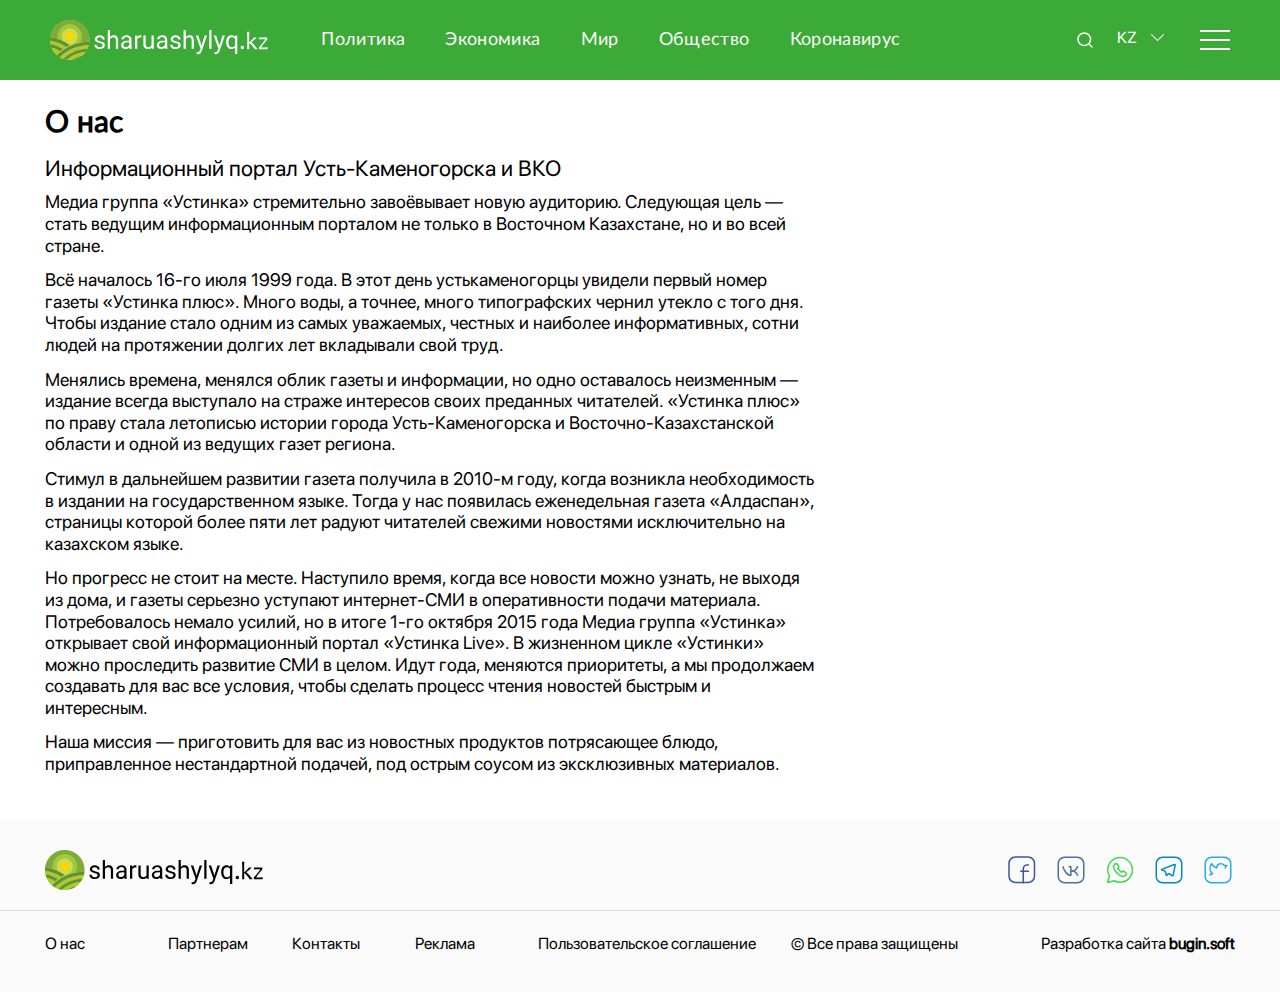
==== about__us.html @ 190e5abd "finished project" ====
<!DOCTYPE html>
<html lang="en">
  <head>
    <meta charset="UTF-8" />
    <meta name="viewport" content="width=device-width, initial-scale=1.0" />
    <title>О нас</title>
    <link rel="shortcut icon" href="img/icons/Sharua__favicon.svg" />
    <link rel="stylesheet" href="lips/fontawesome/all.min.css" />
    <link
      rel="stylesheet"
      href="https://cdnjs.cloudflare.com/ajax/libs/animate.css/4.1.1/animate.min.css"
    />
    <link
      rel="stylesheet"
      href="https://cdnjs.cloudflare.com/ajax/libs/animate.css/4.1.1/animate.min.css"
    />

    <link rel="stylesheet" href="css/slick.css" />
    <link rel="stylesheet" href="css/style.css" />
  </head>
  <body>
    <header class="header">
  <div class="header__container">
    <div class="header__body">
      <a href="index.html" class="header__logo">
        <img src="img/logo/logo.svg" alt="" />
      </a>

      <div class="header__content">
        <div class="header__menu__desk">
          <ul class="header__list">
            <div class="header__list__links">
              <li>
                <a
                  target="__blank"
                  href="main__rubric.html"
                  class="header__link"
                  >Политика</a
                >
              </li>
              <li>
                <a href="" class="header__link">Экономика</a>
              </li>
              <li>
                <a href="" class="header__link">Мир</a>
              </li>
              <li>
                <a href="" class="header__link">Общество</a>
              </li>
              <li>
                <a href="" class="header__link">Коронавирус</a>
              </li>
            </div>

            <div class="lang__singin">
              <div class="header__menu__singin">
                <div class="sing_in">
                  <form class="search__header__form" action="/news/search">
                    <input
                      class="search__header"
                      type="text"
                      placeholder="Поиск"
                    />
                  </form>
                  <div class="sing__in__button">
                    <img src="img/icons/Loupe.svg" alt="" />
                  </div>
                </div>
              </div>

              <div class="header__menu__lang">
                <div class="header__menu__language">
                  <div class="drop__language">
                    <a onclick="myFunction()" class="drop__language__btn">
                      KZ
                    </a>

                    <div class="drop__language__content" id="drop__language">
                      <a href="">KZ</a>
                      <a href="">RUS</a>
                      <a href="">ENG</a>
                    </div>
                  </div>
                </div>
              </div>
            </div>
          </ul>
        </div>

        <nav class="header__menu toggle">
          <div class="header__menu__logo_cross">
            <div class="logo__img">
              <img src="img/logo/logo_toggle_menu.svg" alt="" />
            </div>
            <div class="cross">
              <div class="cross__item"></div>
            </div>
          </div>

          <ul class="header__list">
            <div class="social__icons">
              <p>Мы в соц. сетях:</p>
              <div class="social__icons__items">
                <ul>
                  <li>
                    <a href=""><img src="img/icons/Facebook.svg" alt="" /></a>
                  </li>
                  <li>
                    <a href=""><img src="img/icons/Vk.svg" alt="" /></a>
                  </li>
                  <li>
                    <a href=""><img src="img/icons/WhatsApp.svg" alt="" /></a>
                  </li>
                  <li>
                    <a href=""><img src="img/icons/Telegram.svg" alt="" /></a>
                  </li>
                  <li>
                    <a href=""><img src="img/icons/Twitter.svg" alt="" /></a>
                  </li>
                </ul>
              </div>
            </div>
            <div class="site__info">
              <ul>
                <li><a href="">О проекте</a></li>
                <li><a href="contacts.html">Контакты</a></li>
                <li><a href="">Реклама</a></li>
              </ul>
            </div>

            <div class="header__list__links">
              <li>
                <a
                  target="__blank"
                  href="main__rubric.html"
                  class="header__link"
                  >Политика</a
                >
              </li>
              <li>
                <a href="" class="header__link">Спорт</a>
              </li>
              <li>
                <a href="" class="header__link">Экономика</a>
              </li>
              <li>
                <a href="" class="header__link">Общество</a>
              </li>
              <li>
                <a href="" class="header__link">Мир</a>
              </li>

              <li>
                <a href="" class="header__link">Коронавирус</a>
              </li>
              <li>
                <a href="" class="header__link">Новости мира</a>
              </li>
              <li>
                <a href="" class="header__link">Видео</a>
              </li>
              <li>
                <a href="" class="header__link">Фото</a>
              </li>
            </div>
            <div class="sing__lang__adapted">
              <div class="header__msing__in__buttonenu__lang adapted">
                <div class="header__menu__language">
                  <div class="drop__language">
                    <a onclick="myFunction()" class="drop__language__btn">
                      KZ
                    </a>

                    <div class="drop__language__content" id="drop__language">
                      <a href="">KZ</a>
                      <a href="">RUS</a>
                      <a href="">ENG</a>
                    </div>
                  </div>
                </div>
              </div>
              <div class="header__menu__singin adapted">
                <div class="sing_in">
                  <div class="sing__in__button">
                    <i class="fas fa-search"></i>
                  </div>
                  <form class="search__header__form" action="/news/search">
                    <input
                      class="search__header"
                      type="text"
                      placeholder="Поиск"
                    />
                  </form>
                </div>
              </div>
            </div>
          </ul>
        </nav>
        <div class="header__burger">
          <span></span>
        </div>
      </div>
    </div>
  </div>
</header>


    <div class="about__us">
      <div class="contacts">
        <div class="container">
          <h4 class="contacts__title">О нас</h4>

          <p class="about__us__subtitle">
            Информационный портал Усть-Каменогорска и ВКО
          </p>
          <div class="about__us__content">
            <p>
              Медиа группа «Устинка» стремительно завоёвывает новую аудиторию.
              Следующая цель — стать ведущим информационным порталом не только в
              Восточном Казахстане, но и во всей стране.
            </p>
            <p>
              Всё началось 16-го июля 1999 года. В этот день устькаменогорцы
              увидели первый номер газеты «Устинка плюс». Много воды, а точнее,
              много типографских чернил утекло с того дня. Чтобы издание стало
              одним из самых уважаемых, честных и наиболее информативных, сотни
              людей на протяжении долгих лет вкладывали свой труд.
            </p>
            <p>
              Менялись времена, менялся облик газеты и информации, но одно
              оставалось неизменным — издание всегда выступало на страже
              интересов своих преданных читателей. «Устинка плюс» по праву стала
              летописью истории города Усть-Каменогорска и
              Восточно-Казахстанской области и одной из ведущих газет региона.
            </p>
            <p>
              Стимул в дальнейшем развитии газета получила в 2010-м году, когда
              возникла необходимость в издании на государственном языке. Тогда у
              нас появилась еженедельная газета «Алдаспан», страницы которой
              более пяти лет радуют читателей свежими новостями исключительно на
              казахском языке.
            </p>
            <p>
              Но прогресс не стоит на месте. Наступило время, когда все новости
              можно узнать, не выходя из дома, и газеты серьезно уступают
              интернет-СМИ в оперативности подачи материала. Потребовалось
              немало усилий, но в итоге 1-го октября 2015 года Медиа группа
              «Устинка» открывает свой информационный портал «Устинка Live». В
              жизненном цикле «Устинки» можно проследить развитие СМИ в целом.
              Идут года, меняются приоритеты, а мы продолжаем создавать для вас
              все условия, чтобы сделать процесс чтения новостей быстрым и
              интересным.
            </p>
            <p>
              Наша миссия — приготовить для вас из новостных продуктов
              потрясающее блюдо, приправленное нестандартной подачей, под острым
              соусом из эксклюзивных материалов.
            </p>
          </div>
        </div>
      </div>
    </div>

    <footer>
  <div class="footer__up__bb">
    <div class="container">
      <div class="footer__up">
        <div class="img">
          <img src="img/footer/logo/footer__logo.svg" alt="" />
        </div>
        <div class="footer__up__social">
          <a href="" class="social__item">
            <img src="img/icons/Facebook.svg" alt="" />
          </a>
          <a href="" class="social__item">
            <img src="img/icons/Vk.svg" alt="" />
          </a>
          <a href="" class="social__item">
            <img src="img/icons/WhatsApp.svg" alt="" />
          </a>
          <a href="" class="social__item">
            <img src="img/icons/Telegram.svg" alt="" />
          </a>
          <a href="" class="social__item">
            <img src="img/icons/Twitter.svg" alt="" />
          </a>
        </div>
      </div>
    </div>
  </div>
  <div class="container">
    <div class="footer__down">
      <div class="footer__down__content">
        <a href="about__us.html" class="footer__down__link"> О нас </a>
        <a href="" class="footer__down__link"> Партнерам </a>
        <a href="contacts.html" class="footer__down__link"> Контакты </a>
        <a href="" class="footer__down__link"> Реклама </a>
        <a href="" class="footer__down__link"> Пользовательское соглашение </a>
        <a href="" class="footer__down__link"> © Все права защищены </a>
      </div>
      <div class="footer__down__bc__promo">
        <a href="">
          Разработка сайта
          <span>bugin.soft</span>
        </a
      </div>
    </div>
  </div>
</footer>


    <script src="js/jq/jquery.js"></script>
    <script src="js/slick.min.js"></script>
    <script src="js/script.js"></script>
  </body>
</html>
---- css/style.css ----
@charset "UTF-8";
@import url("https://fonts.googleapis.com/css2?family=Inter&display=swap");
/*font-family: 'Inter', sans-serif;*/
@font-face {
  font-family: "SFProDisplay";
  src: url("fonts/SFProDisplay-Regular.eot");
  src: local("☺"), url("../fonts/SFProDisplay-Regular.woff") format("woff"), url("../fonts/SFProDisplay-Regular.ttf") format("truetype"), url("../fonts/SFProDisplay-Regular.svg") format("svg");
  font-weight: 400;
  font-style: normal; }

@font-face {
  font-family: "Lato";
  src: url("fonts/Lato-Regular.eot");
  src: local("☺"), url("../fonts/Lato-Regular.woff") format("woff"), url("../fonts/Lato-Regular.ttf") format("truetype"), url("../fonts/Lato-Regular.svg") format("svg");
  font-weight: normal;
  font-style: normal; }

/*Обнуление*/
* {
  padding: 0;
  margin: 0;
  border: 0; }

*,
*:before,
*:after {
  -moz-box-sizing: border-box;
  -webkit-box-sizing: border-box;
  box-sizing: border-box; }

:focus,
:active {
  outline: none; }

a:focus,
a:active {
  outline: none; }

nav,
footer,
header,
aside {
  display: block; }

html,
body {
  height: 100%;
  width: 100%;
  font-size: 100%;
  line-height: 1;
  font-size: 14px;
  font-family: "SFProDisplay";
  -ms-text-size-adjust: 100%;
  -moz-text-size-adjust: 100%;
  -webkit-text-size-adjust: 100%; }

input,
button,
textarea {
  font-family: inherit; }

input::-ms-clear {
  display: none; }

button {
  cursor: pointer; }

button::-moz-focus-inner {
  padding: 0;
  border: 0; }

a,
a:visited {
  text-decoration: none; }

a:hover {
  text-decoration: none; }

ul li {
  list-style: none; }

img {
  vertical-align: top; }

h1,
h2,
h3,
h4,
h5,
h6 {
  font-size: inherit;
  font-weight: 400; }

h3 {
  font-family: "Inter", sans-serif; }

h4 {
  font-family: "Lato"; }

/*--------------------*/
/*Header*/
.header__container {
  max-width: 1200px;
  margin: 0px auto;
  padding: 0px 10px; }

.header {
  position: fixed;
  width: 100%;
  top: 0;
  left: 0;
  z-index: 50; }

.header:before {
  content: "";
  position: absolute;
  top: 0;
  left: 0;
  width: 100%;
  height: 100%;
  background-color: #3baa36;
  z-index: 2; }

.header__body {
  position: relative;
  display: -webkit-box;
  display: -ms-flexbox;
  display: flex;
  height: 80px;
  -webkit-box-align: center;
  -ms-flex-align: center;
  align-items: center;
  -webkit-box-pack: justify;
  -ms-flex-pack: justify;
  justify-content: space-between; }
  @media (max-width: 991px) {
    .header__body {
      height: 50px; } }

.header__logo {
  overflow: hidden;
  position: relative;
  z-index: 3;
  min-width: 160px; }

.header__logo img {
  width: 100%;
  -o-object-fit: cover;
  object-fit: cover; }

.header__burger {
  display: block; }

.header__menu {
  -webkit-box-flex: 0;
  -ms-flex: 0 0 75%;
  flex: 0 0 75%; }

.header__list {
  display: -webkit-box;
  display: -ms-flexbox;
  display: flex;
  position: relative;
  -webkit-box-align: center;
  -ms-flex-align: center;
  align-items: center;
  -webkit-box-pack: justify;
  -ms-flex-pack: justify;
  justify-content: space-between;
  z-index: 2; }
  @media (max-width: 991px) {
    .header__list {
      -webkit-box-pack: end;
      -ms-flex-pack: end;
      justify-content: flex-end; } }

.header__list__links {
  display: -webkit-box;
  display: -ms-flexbox;
  display: flex;
  -webkit-box-pack: justify;
  -ms-flex-pack: justify;
  justify-content: space-between; }
  @media (max-width: 991px) {
    .header__list__links {
      display: none; } }

.header__list li {
  list-style: none;
  margin: 0px 40px 0px 0px; }
  @media (max-width: 1200px) {
    .header__list li {
      margin: 0px 5px 0px 20px; } }

.header__link {
  font-style: normal;
  font-weight: normal;
  font-size: 18px;
  line-height: 100%;
  letter-spacing: 0.02em;
  text-transform: capitalize;
  font-family: "Lato";
  color: #fbfbfb; }
  @media (max-width: 1200px) {
    .header__link {
      font-size: 16px; } }

.sing__lang__adapted {
  display: none;
  margin: 0px 0px 20px 0px; }
  @media (max-width: 991px) {
    .sing__lang__adapted .header__menu__language {
      margin: 0px 5px 0px 0px; }
      .sing__lang__adapted .header__menu__language .drop__language .drop__language__btn {
        color: #000; } }
  @media (max-width: 767px) {
    .sing__lang__adapted {
      display: -webkit-box;
      display: -ms-flexbox;
      display: flex; } }

.header__menu.active {
  right: 0; }

.header__menu {
  position: fixed;
  right: -100%;
  top: 0;
  width: 400px;
  height: 100%;
  overflow: auto;
  -webkit-transition: all 0.5s ease 0s;
  -o-transition: all 0.5s ease 0s;
  transition: all 0.5s ease 0s;
  background-color: #fff;
  -webkit-box-shadow: -2px 0px 13px #00000059;
  box-shadow: -2px 0px 13px #00000059;
  padding: 27px 10px 20px 25px;
  z-index: 3;
  scrollbar-color: #00000056 #fff;
  /* «цвет ползунка» «цвет полосы скроллбара» */
  scrollbar-width: thin; }
  .header__menu::-webkit-scrollbar {
    width: 5px;
    height: 10px; }
  .header__menu::-webkit-scrollbar-thumb {
    width: 5px;
    height: 10px;
    background-color: #00000056; }
  @media (max-width: 480px) {
    .header__menu {
      width: 335px;
      padding: 18px 10px 20px 17px; } }
  @media (max-width: 400px) {
    .header__menu {
      width: 300px;
      padding: 18px 10px 20px 17px; } }

.cross {
  cursor: pointer;
  width: 30px;
  height: 30px;
  position: relative;
  margin: 0px 0px 0px 0px; }
  .cross .cross__item {
    width: 30px;
    height: 30px;
    position: relative; }
    .cross .cross__item::before {
      content: "";
      width: 25px;
      height: 2px;
      background-color: #9c9c9c;
      position: absolute;
      top: 14px;
      -webkit-transform: rotate(-45deg);
      -ms-transform: rotate(-45deg);
      transform: rotate(-45deg); }
    .cross .cross__item::after {
      content: "";
      width: 25px;
      height: 2px;
      background-color: #9c9c9c;
      position: absolute;
      top: 14px;
      -webkit-transform: rotate(45deg);
      -ms-transform: rotate(45deg);
      transform: rotate(45deg); }

@media (max-width: 767px) {
  body.lock {
    overflow: hidden; }
  .header__list {
    display: block; }
  .header__list li {
    margin: 0px 0px 20px 0px; }
  .header__link {
    font-size: 24px; } }

.header__burger {
  display: block;
  position: relative;
  width: 30px;
  height: 20px;
  position: relative;
  z-index: 2;
  cursor: pointer; }

.header__burger span {
  position: absolute;
  background-color: #fff;
  position: absolute;
  left: 0;
  width: 100%;
  height: 2px;
  top: 9px;
  -webkit-transition: all 0.3s ease 0s;
  -o-transition: all 0.3s ease 0s;
  transition: all 0.3s ease 0s; }

.header__burger.active:before,
.header__burger.active:after {
  background-color: #666666; }

.header__burger:before,
.header__burger:after {
  content: "";
  background-color: #fff;
  position: absolute;
  width: 100%;
  height: 2px;
  left: 0;
  -webkit-transition: all 0.3s ease 0s;
  -o-transition: all 0.3s ease 0s;
  transition: all 0.3s ease 0s; }

.header__burger:before {
  top: 0; }

.header__burger:after {
  bottom: 0; }

.header__burger.active span {
  -webkit-transform: scale(0);
  -ms-transform: scale(0);
  transform: scale(0); }

.header__burger.active:before {
  -webkit-transform: rotate(45deg);
  -ms-transform: rotate(45deg);
  transform: rotate(45deg);
  top: 9px; }

.header__burger.active:after {
  -webkit-transform: rotate(-45deg);
  -ms-transform: rotate(-45deg);
  transform: rotate(-45deg);
  bottom: 9px; }

.content {
  padding: 100px 0px 0px 0px; }

.content__text {
  font-size: 18px;
  line-height: 25px; }

.content__text p {
  margin: 0px 0px 20px 0px; }

@media (max-width: 767px) {
  .content {
    padding: 70px 0px 0px 0px; } }

.header__menu__language {
  display: -webkit-box;
  display: -ms-flexbox;
  display: flex;
  -webkit-box-align: center;
  -ms-flex-align: center;
  align-items: center;
  margin: 0px 10px 5px 10px;
  cursor: pointer; }

.drop__language {
  display: -webkit-box;
  display: -ms-flexbox;
  display: flex;
  -webkit-box-align: center;
  -ms-flex-align: center;
  align-items: center;
  font-weight: normal;
  font-size: 16px;
  line-height: 120%;
  color: #0d0d0d; }
  .drop__language .drop__language__btn {
    display: -webkit-box;
    display: -ms-flexbox;
    display: flex;
    -webkit-box-align: center;
    -ms-flex-align: center;
    align-items: center;
    font-weight: normal;
    font-size: 16px;
    line-height: 120%;
    color: #fff;
    width: 48px; }
  @media (max-width: 991px) {
    .drop__language {
      font-size: 15px; } }

.header .drop__language .drop__language__btn:before {
  content: "";
  position: absolute;
  width: 9px;
  height: 1px;
  background-color: #fff;
  -webkit-transform: rotate(45deg);
  -ms-transform: rotate(45deg);
  transform: rotate(45deg);
  right: 6px;
  top: 9px; }
  @media (max-width: 767px) {
    .header .drop__language .drop__language__btn:before {
      background-color: #000; } }

.header .drop__language .drop__language__btn:after {
  content: "";
  position: absolute;
  width: 9px;
  height: 1px;
  background-color: #fff;
  -webkit-transform: rotate(-45deg);
  -ms-transform: rotate(-45deg);
  transform: rotate(-45deg);
  right: 0px;
  top: 9px; }
  @media (max-width: 767px) {
    .header .drop__language .drop__language__btn:after {
      background-color: #000; } }

.drop__language {
  position: relative; }

.drop__language__content {
  display: none;
  position: absolute;
  top: 23px;
  border: 1px solid #e5e5e5;
  background-color: #fff;
  border-radius: 4px;
  z-index: 6;
  min-width: 60px; }
  .drop__language__content a {
    color: #222222;
    margin: 1px 0px 1px 0px;
    padding: 1px 7px;
    font-size: 13px;
    -webkit-transition: all ease 0.3s;
    -o-transition: all ease 0.3s;
    transition: all ease 0.3s; }
    .drop__language__content a:hover {
      background-color: #cfcfcf; }
  .drop__language__content.show {
    display: -webkit-box;
    display: -ms-flexbox;
    display: flex;
    -webkit-box-orient: vertical;
    -webkit-box-direction: reverse;
    -ms-flex-direction: column-reverse;
    flex-direction: column-reverse; }

header .header__menu__singin {
  margin: 0px 10px 0px 10px; }

@media (min-width: 767px) {
  .header__menu__lang.adapted,
  .header__menu__singin.adapted {
    display: none; } }

.header__menu__lang.adapted .search__header,
.header__menu__singin.adapted .search__header {
  background-color: unset;
  margin: 0px 0px 0px 10px;
  border-bottom: 1px solid #000;
  color: #000; }
  .header__menu__lang.adapted .search__header::-webkit-input-placeholder,
  .header__menu__singin.adapted .search__header::-webkit-input-placeholder {
    color: #000; }
  .header__menu__lang.adapted .search__header:-ms-input-placeholder,
  .header__menu__singin.adapted .search__header:-ms-input-placeholder {
    color: #000; }
  .header__menu__lang.adapted .search__header::-ms-input-placeholder,
  .header__menu__singin.adapted .search__header::-ms-input-placeholder {
    color: #000; }
  .header__menu__lang.adapted .search__header::placeholder,
  .header__menu__singin.adapted .search__header::placeholder {
    color: #000; }

@media (max-width: 1200px) {
  header .header__menu__singin {
    margin: 0px 3px 0px 10px; } }

header .header__menu__singin .sing_in {
  display: -webkit-box;
  display: -ms-flexbox;
  display: flex;
  -webkit-box-align: center;
  -ms-flex-align: center;
  align-items: center;
  font-weight: normal;
  font-size: 16px;
  line-height: 120%;
  text-transform: uppercase; }

.search__header__form {
  display: none; }

.search__header__form.show {
  display: contents; }

.sing__in__button {
  cursor: pointer; }

.search__header {
  background-color: #3baa36;
  color: #fff;
  border-bottom: 1px solid #fff;
  padding: 5px 10px 1px 3px;
  margin: 0px 12px 0px 0px;
  width: 90px; }

.search__header::-webkit-input-placeholder {
  color: #fff; }

.search__header:-ms-input-placeholder {
  color: #fff; }

.search__header::-ms-input-placeholder {
  color: #fff; }

.search__header::placeholder {
  color: #fff; }

@media (max-width: 991px) {
  header .header__menu__singin .sing_in {
    font-size: 14px; } }

header .header__menu__singin .img {
  margin: 0px 12px 0px 0px; }

@media (max-width: 991px) {
  header .header__menu__singin .img {
    margin: 0px 8px 0px 0px; } }

.header__menu__desk {
  width: 94%; }
  @media (max-width: 767px) {
    .header__menu__desk {
      display: none; } }

.lang__singin {
  display: -webkit-box;
  display: -ms-flexbox;
  display: flex; }

.header__content {
  display: -webkit-box;
  display: -ms-flexbox;
  display: flex;
  -webkit-box-align: center;
  -ms-flex-align: center;
  align-items: center;
  width: 77%;
  -webkit-box-pack: justify;
  -ms-flex-pack: justify;
  justify-content: space-between; }
  @media (max-width: 767px) {
    .header__content {
      -webkit-box-pack: end;
      -ms-flex-pack: end;
      justify-content: flex-end; } }

.header__menu.toggle .header__list .header__list__links {
  display: -webkit-box;
  display: -ms-flexbox;
  display: flex;
  -webkit-box-orient: vertical;
  -webkit-box-direction: normal;
  -ms-flex-direction: column;
  flex-direction: column;
  margin: 0px 0px 25px 0px; }
  .header__menu.toggle .header__list .header__list__links li {
    margin: 0px 0px 13px 0px; }
    .header__menu.toggle .header__list .header__list__links li a {
      font-weight: 500;
      font-size: 18px;
      line-height: 100%;
      color: #000000; }

.header__menu.toggle .header__list {
  display: -webkit-box;
  display: -ms-flexbox;
  display: flex;
  -webkit-box-orient: vertical;
  -webkit-box-direction: reverse;
  -ms-flex-direction: column-reverse;
  flex-direction: column-reverse;
  -webkit-box-align: start;
  -ms-flex-align: start;
  align-items: flex-start; }

.header__menu__logo_cross {
  display: -webkit-box;
  display: -ms-flexbox;
  display: flex;
  -webkit-box-align: center;
  -ms-flex-align: center;
  align-items: center;
  -webkit-box-pack: start;
  -ms-flex-pack: start;
  justify-content: flex-start;
  width: 70%;
  margin: 0px 0px 25px 0px; }
  .header__menu__logo_cross .logo__img {
    margin: 0px 50px 0px 0px; }
    @media (max-width: 480px) {
      .header__menu__logo_cross .logo__img {
        margin: 0px 30px 0px 0px; } }

.site__info {
  margin: 0px 0px 35px 0px; }
  .site__info ul {
    display: -webkit-box;
    display: -ms-flexbox;
    display: flex; }
    .site__info ul li {
      margin: 0px 30px 0px 0px; }
      @media (max-width: 480px) {
        .site__info ul li {
          margin: 0px 20px 0px 0px; } }
      .site__info ul li a {
        font-weight: normal;
        font-size: 16px;
        line-height: 100%;
        color: #000000; }

.header__list .social__icons p {
  margin: 0px 0px 12px 0px;
  font-style: normal;
  font-weight: normal;
  font-size: 16px;
  line-height: 100%;
  color: #000000; }

.header__list .social__icons__items ul {
  display: -webkit-box;
  display: -ms-flexbox;
  display: flex; }
  .header__list .social__icons__items ul li {
    margin: 0px 19px 0px 0px; }
    @media (max-width: 480px) {
      .header__list .social__icons__items ul li {
        margin: 0px 12px 0px 0px; } }

.container {
  max-width: 1230px;
  margin: 0 auto;
  padding: 0px 20px; }
  @media (max-width: 767px) {
    .container {
      padding: 0px 10px; } }

/*BLOCK__1*/
.block__1 {
  padding: 80px 0px 0px 0px; }
  @media (max-width: 991px) {
    .block__1 {
      padding: 50px 0px 0px 0px; } }

.block__1__content {
  display: -webkit-box;
  display: -ms-flexbox;
  display: flex;
  padding: 30px 0px 25px 0px;
  border-bottom: 1px solid #5f903b; }
  @media (max-width: 991px) {
    .block__1__content {
      -webkit-box-orient: vertical;
      -webkit-box-direction: reverse;
      -ms-flex-direction: column-reverse;
      flex-direction: column-reverse;
      padding: 25px 0px 25px 0px; } }
  .block__1__content .main__news {
    margin: 0px 0px 20px 0px; }
    @media (max-width: 768px) {
      .block__1__content .main__news {
        display: none; } }

.scroll__news {
  margin: 0px 25px 0px 0px;
  min-width: 290px; }
  @media (max-width: 991px) {
    .scroll__news {
      margin: 0px 0px 0px 0px; } }

.scroll__news__title {
  display: block;
  font-style: normal;
  font-weight: 500;
  font-size: 20px;
  line-height: 120%;
  color: #000000;
  border-bottom: 1px solid #dddddd;
  margin: 0px 0px 18px 0px;
  padding: 0px 0px 5px 0px; }

.scroll__news__block {
  background: #fafafa;
  padding: 25px 13px 20px 13px; }

.scroll__news__block__content {
  scrollbar-color: #3baa36 #dddddd;
  /* «цвет ползунка» «цвет полосы скроллбара» */
  scrollbar-width: thin;
  /* толщина */
  max-height: 495px;
  overflow-y: scroll;
  margin: 0px 0px 20px 0px;
  padding: 0px 5px; }
  @media (max-width: 1200px) {
    .scroll__news__block__content {
      max-height: 465px; } }
  .scroll__news__block__content::-webkit-scrollbar {
    width: 3px;
    /* ширина для вертикального скролла */
    height: 3px;
    /* высота для горизонтального скролла */
    background-color: #dddddd; }
  .scroll__news__block__content::-webkit-scrollbar-thumb {
    width: 3px;
    /* ширина для вертикального скролла */
    height: 3px;
    background-color: #3baa36;
    border-radius: 5px; }

.scroll__news__item {
  margin: 0px 0px 15px 0px; }
  .scroll__news__item a {
    display: block;
    font-family: "Lato";
    font-style: normal;
    font-weight: normal;
    font-size: 18px;
    line-height: 120%;
    color: #222222;
    margin: 0px 0px 10px 0px;
    -webkit-transition: all ease 0.3s;
    -o-transition: all ease 0.3s;
    transition: all ease 0.3s; }
    .scroll__news__item a:hover {
      color: #5f903b; }

.scroll__news__item__info {
  display: -webkit-box;
  display: -ms-flexbox;
  display: flex;
  font-style: normal;
  font-weight: normal;
  font-size: 15px;
  line-height: 120%;
  color: #9c9c9c;
  border-bottom: 1.5px solid #f3f3f3;
  padding: 0px 0px 9px 0px; }
  .scroll__news__item__info.bb_reset {
    border-bottom: unset; }
  .scroll__news__item__info.sub p {
    color: #f3f3f3; }
  .scroll__news__item__info .watches {
    margin: 0px 10px 0px 0px; }
  .scroll__news__item__info .watches__text {
    margin: 0px 20px 0px 0px;
    white-space: nowrap; }
  .scroll__news__item__info .eyes {
    margin: 0px 10px 0px 0px; }
  .scroll__news__item__info.main__news {
    border-bottom: unset;
    padding: 0px 0px 0px 0px; }

.scroll__news__link a {
  display: -webkit-box;
  display: -ms-flexbox;
  display: flex;
  -webkit-box-align: center;
  -ms-flex-align: center;
  align-items: center; }
  .scroll__news__link a p {
    margin: 0px 8px 0px 0px;
    font-family: "Lato";
    font-style: normal;
    font-weight: normal;
    font-size: 16px;
    line-height: 100%;
    color: #7cab41; }

.main__news__up__faund {
  position: relative;
  display: -ms-grid;
  display: grid;
  -ms-grid-columns: 2.1fr 1fr;
  grid-template-columns: 2.1fr 1fr;
  -webkit-column-gap: 25px;
  column-gap: 25px;
  row-gap: 25px;
  margin: 0px 0px 10px 0px; }
  @media (max-width: 767px) {
    .main__news__up__faund {
      -ms-grid-columns: 1fr;
      grid-template-columns: 1fr;
      row-gap: 15px; } }
  .main__news__up__faund .faund__link {
    display: block;
    position: relative; }
    .main__news__up__faund .faund__link .img {
      width: 100%;
      height: 100%; }

@media (max-width: 767px) {
  .main__news__up__faund__right {
    display: -ms-grid;
    display: grid;
    -ms-grid-columns: 1fr 1fr;
    grid-template-columns: 1fr 1fr;
    -webkit-column-gap: 15px;
    column-gap: 15px;
    row-gap: 20px; } }

.main__news__up__faund__cnt {
  width: 100%; }

.faund__right {
  position: relative; }
  .faund__right .img {
    position: relative; }
    .faund__right .img::after {
      content: "";
      position: absolute;
      width: 100%;
      height: 100%;
      left: 0;
      background-color: rgba(0, 0, 0, 0.349);
      -webkit-transition: all ease 0.3s;
      -o-transition: all ease 0.3s;
      transition: all ease 0.3s; }
    .faund__right .img img {
      -o-object-fit: cover;
      object-fit: cover;
      max-width: 100%;
      height: 100%;
      width: 100%; }
  .faund__right.sub {
    margin: 0px 0px 19px 0px; }
    @media (max-width: 1200px) {
      .faund__right.sub {
        margin: 0px 0px 15px 0px; } }
    .faund__right.sub .faund__right__content {
      padding: 5px 13px; }
      .faund__right.sub .faund__right__content .scroll__news__item__info.sub {
        border-bottom: unset; }
      .faund__right.sub .faund__right__content a {
        display: block;
        font-family: "Lato";
        font-style: normal;
        font-weight: 500;
        font-size: 16px;
        line-height: 100%;
        color: #ffffff;
        margin: 0px 0px 10px 0px;
        max-height: 32px;
        overflow: hidden; }

.faund__right__content {
  position: absolute;
  bottom: 0; }
  .faund__right__content.main {
    padding: 10px 18px; }
    .faund__right__content.main a {
      display: block;
      font-family: "Inter", sans-serif;
      font-style: normal;
      font-weight: 600;
      font-size: 28px;
      line-height: 120%;
      color: #ffffff;
      margin: 0px 0px 12px 0px;
      max-height: 125px;
      overflow: hidden; }
    .faund__right__content.main .scroll__news__item__info {
      border-bottom: unset; }

.main__news__down {
  display: -ms-grid;
  display: grid;
  -ms-grid-columns: 1fr 1fr 1fr;
  grid-template-columns: 1fr 1fr 1fr;
  -webkit-column-gap: 25px;
  column-gap: 25px;
  row-gap: 25px; }
  @media (max-width: 767px) {
    .main__news__down {
      -webkit-column-gap: 15px;
      column-gap: 15px;
      row-gap: 20px; } }

.main__news__down__item a .img {
  margin: 0px 0px 10px 0px; }
  .main__news__down__item a .img img {
    max-width: 100%;
    width: 100%;
    -o-object-fit: cover;
    object-fit: cover; }

.main__news__down__item a .main__news__down__item {
  font-weight: 500;
  font-size: 18px;
  line-height: 120%;
  color: #222222;
  margin: 0px 0px 10px 0px;
  max-height: 63px;
  min-height: 63px;
  overflow: hidden; }

.main__news__slider {
  margin: 0px 0px 15px 0px; }
  @media (min-width: 769px) {
    .main__news__slider {
      display: none; } }
  .main__news__slider .slick-slider {
    min-width: 0; }
  .main__news__slider .slick-list {
    overflow: hidden; }
  .main__news__slider .slick-track {
    display: -webkit-box;
    display: -ms-flexbox;
    display: flex; }
  .main__news__slider .slider {
    position: relative; }
  @media (max-width: 767px) {
    .main__news__slider .slider {
      padding: 0px 5px; } }
  .main__news__slider .slider .slick-arrow {
    position: absolute;
    top: 51%;
    margin: -15px 0px 0px 0px;
    z-index: 10;
    font-size: 0;
    width: 30px;
    height: 31px;
    outline: none;
    cursor: pointer;
    border-radius: 50%;
    border: 1.5px solid #9c9c9c;
    background-color: unset; }
    .main__news__slider .slider .slick-arrow:hover {
      border: 1.5px solid #59aa33; }
    @media (max-width: 767px) {
      .main__news__slider .slider .slick-arrow {
        top: 51%; } }
  .main__news__slider .slider .slick-arrow.slick-prev {
    left: 0;
    -webkit-transition: all ease 0.3s;
    -o-transition: all ease 0.3s;
    transition: all ease 0.3s;
    margin: -15px 0px 0px 15px; }
    .main__news__slider .slider .slick-arrow.slick-prev::before {
      content: "";
      position: absolute;
      width: 9px;
      height: 1.5px;
      background-color: #9c9c9c;
      -webkit-transform: rotate(-45deg);
      -ms-transform: rotate(-45deg);
      transform: rotate(-45deg);
      top: 11px;
      left: 9px;
      -webkit-transition: all ease 0.3s;
      -o-transition: all ease 0.3s;
      transition: all ease 0.3s; }
    .main__news__slider .slider .slick-arrow.slick-prev::after {
      content: "";
      position: absolute;
      width: 9px;
      height: 1.5px;
      background-color: #9c9c9c;
      -webkit-transform: rotate(45deg);
      -ms-transform: rotate(45deg);
      transform: rotate(45deg);
      bottom: 10px;
      left: 9px;
      -webkit-transition: all ease 0.3s;
      -o-transition: all ease 0.3s;
      transition: all ease 0.3s; }
  .main__news__slider .slider .slick-arrow.slick-prev:hover:before {
    background-color: #59aa33; }
  .main__news__slider .slider .slick-arrow.slick-prev:hover:after {
    background-color: #59aa33; }
  .main__news__slider .slider .slick-arrow.slick-next:hover:before {
    background-color: #59aa33; }
  .main__news__slider .slider .slick-arrow.slick-next:hover:after {
    background-color: #59aa33; }
  .main__news__slider .slider .slick-arrow.slick-next {
    right: 0;
    -webkit-transition: all ease 0.3s;
    -o-transition: all ease 0.3s;
    transition: all ease 0.3s;
    margin: -15px 15px 0px 0px; }
    .main__news__slider .slider .slick-arrow.slick-next::before {
      content: "";
      position: absolute;
      width: 9px;
      height: 1.5px;
      background-color: #9c9c9c;
      -webkit-transform: rotate(45deg);
      -ms-transform: rotate(45deg);
      transform: rotate(45deg);
      top: 11px;
      left: 9px;
      -webkit-transition: all ease 0.3s;
      -o-transition: all ease 0.3s;
      transition: all ease 0.3s; }
    .main__news__slider .slider .slick-arrow.slick-next::after {
      content: "";
      position: absolute;
      width: 9px;
      height: 1.5px;
      background-color: #9c9c9c;
      -webkit-transform: rotate(-45deg);
      -ms-transform: rotate(-45deg);
      transform: rotate(-45deg);
      bottom: 10px;
      left: 9px;
      -webkit-transition: all ease 0.3s;
      -o-transition: all ease 0.3s;
      transition: all ease 0.3s; }
  .main__news__slider .slider .slick-arrow.slick-disabled {
    opacity: 0.2; }
  .main__news__slider .slider__item {
    padding: 0px 5px;
    outline: none; }
  .main__news__slider .slider__item img {
    max-width: 100%; }
  .main__news__slider .faund__right__content.main a {
    font-size: 20px; }
    @media (max-width: 420px) {
      .main__news__slider .faund__right__content.main a {
        font-size: 17px; } }
  .main__news__slider .faund__right__content.main a {
    max-height: 75px; }
  .main__news__slider .faund__right:active .img::after {
    background-color: unset; }

/*BLOCK__2*/
.block__2 {
  padding: 20px 0px 0px 0px; }
  @media (max-width: 420px) {
    .block__2 {
      padding: 20px 0px 15px 0px; } }

.block__2__tittle {
  display: block;
  font-style: normal;
  font-weight: 500;
  font-size: 22px;
  line-height: 100%;
  letter-spacing: 0.02em;
  color: #222222;
  margin: 0px 0px 17px 0px; }

.block__2__content {
  display: -ms-grid;
  display: grid;
  -ms-grid-columns: 1fr 1fr;
  grid-template-columns: 1fr 1fr;
  -webkit-column-gap: 30px;
  column-gap: 30px;
  row-gap: 20px;
  border-bottom: 1px solid #5f903b;
  padding: 0px 0px 20px 0px; }
  @media (max-width: 1200px) {
    .block__2__content {
      -webkit-column-gap: 20px;
      column-gap: 20px; } }
  @media (max-width: 767px) {
    .block__2__content {
      -ms-grid-columns: 1fr;
      grid-template-columns: 1fr; } }

.block__2__right__item {
  display: -ms-grid;
  display: grid;
  -ms-grid-columns: 1fr 1fr;
  grid-template-columns: 1fr 1fr;
  row-gap: 20px;
  -webkit-column-gap: 20px;
  column-gap: 20px;
  padding: 0px 0px 13px 0px;
  border-bottom: 1.5px solid #f3f3f3; }
  .block__2__right__item a {
    width: 100%; }
  .block__2__right__item:last-child {
    border-bottom: unset; }
  .block__2__right__item .img {
    margin: 0px 0px 0px 0px; }
    @media (max-width: 420px) {
      .block__2__right__item .img {
        margin: 0px 10px 0px 0px; } }
    .block__2__right__item .img img {
      -o-object-fit: cover;
      object-fit: cover;
      width: 100%;
      min-height: 135px;
      min-width: 140px; }
  @media (max-width: 767px) {
    .block__2__right__item {
      padding: 0px 0px 10px 0px;
      margin: 0px 0px 10px 0px;
      -ms-grid-columns: 1fr 1fr;
      grid-template-columns: 1fr 1fr;
      -webkit-column-gap: 10px;
      column-gap: 10px;
      row-gap: 20px; } }
  @media (max-width: 420px) {
    .block__2__right__item {
      -ms-grid-columns: 1fr 2fr;
      grid-template-columns: 1fr 2fr;
      padding: 0px 0px 10px 0px;
      margin: 0px 0px 5px 0px;
      -webkit-column-gap: 5px;
      column-gap: 5px; } }

.block__2__right__content {
  display: -webkit-box;
  display: -ms-flexbox;
  display: flex;
  -webkit-box-orient: vertical;
  -webkit-box-direction: normal;
  -ms-flex-direction: column;
  flex-direction: column; }

.block__2__rubric {
  font-style: normal;
  font-weight: normal;
  font-size: 14px;
  line-height: 100%;
  color: #5f903b;
  margin: 0px 0px 10px 0px; }

.block__right__2__text {
  font-style: normal;
  font-weight: 500;
  font-size: 20px;
  line-height: 120%;
  color: #222222;
  margin: 0px 0px 10px 0px;
  max-height: 72px;
  overflow: hidden; }
  @media (max-width: 420px) {
    .block__right__2__text {
      font-size: 18px;
      max-height: 66px; } }

.block__2__left .img {
  margin: 0px 0px 10px 0px; }
  .block__2__left .img img {
    -o-object-fit: cover;
    object-fit: cover;
    width: 100%; }

.block__2__left__content {
  display: -webkit-box;
  display: -ms-flexbox;
  display: flex;
  -webkit-box-orient: vertical;
  -webkit-box-direction: normal;
  -ms-flex-direction: column;
  flex-direction: column; }
  .block__2__left__content .block__2__text {
    font-style: normal;
    font-weight: 600;
    font-size: 28px;
    line-height: 120%;
    color: #222222;
    margin: 0px 0px 10px 0px;
    max-height: 70px;
    overflow: hidden; }
    @media (max-width: 420px) {
      .block__2__left__content .block__2__text {
        font-size: 25px;
        margin: 0px 0px 5px 0px; } }

.single__rubric {
  padding: 20px 0px 20px 0px; }

.single__rubric__title {
  display: -webkit-box;
  display: -ms-flexbox;
  display: flex;
  -webkit-box-align: center;
  -ms-flex-align: center;
  align-items: center;
  -webkit-box-pack: justify;
  -ms-flex-pack: justify;
  justify-content: space-between;
  margin: 0px 0px 17px 0px; }
  .single__rubric__title .title {
    font-style: normal;
    font-weight: 500;
    font-size: 22px;
    line-height: 100%;
    letter-spacing: 0.02em;
    color: #222222; }
  .single__rubric__title .link {
    display: -webkit-box;
    display: -ms-flexbox;
    display: flex;
    -webkit-box-align: center;
    -ms-flex-align: center;
    align-items: center;
    font-style: normal;
    font-weight: normal;
    font-size: 14px;
    line-height: 100%;
    color: #9c9c9c; }
    .single__rubric__title .link img {
      margin: 0px 0px 0px 7px; }

.single__rubric__content {
  display: -ms-grid;
  display: grid;
  -ms-grid-columns: 1fr 1fr 1fr 1fr;
  grid-template-columns: 1fr 1fr 1fr 1fr;
  -webkit-column-gap: 25px;
  column-gap: 25px;
  row-gap: 20px; }
  @media (max-width: 1200px) {
    .single__rubric__content {
      -webkit-column-gap: 20px;
      column-gap: 20px; } }
  @media (max-width: 991px) {
    .single__rubric__content {
      -webkit-column-gap: 15px;
      column-gap: 15px; } }
  @media (max-width: 767px) {
    .single__rubric__content {
      -ms-grid-columns: 1fr;
      grid-template-columns: 1fr; } }

@media (min-width: 767px) {
  .single__rubric__item .img {
    margin: 0px 0px 10px 0px; } }

.single__rubric__item .img img {
  width: 100%;
  height: 100%;
  -o-object-fit: cover;
  object-fit: cover;
  min-height: 120px;
  min-width: 140px; }

@media (max-width: 767px) {
  .single__rubric__item a {
    display: -ms-grid;
    display: grid;
    -ms-grid-columns: 1fr 1fr;
    grid-template-columns: 1fr 1fr;
    -webkit-column-gap: 10px;
    column-gap: 10px;
    row-gap: 10px; } }

.single__rubric__text {
  font-style: normal;
  font-weight: 500;
  font-size: 18px;
  line-height: 100%;
  color: #000000;
  margin: 0px 0px 10px 0px;
  max-height: 54px;
  overflow: hidden; }
  @media (max-width: 420px) {
    .single__rubric__text {
      font-size: 17px;
      max-height: 34px;
      margin: 0px 0px 7px 0px; } }

.single__rubric__subtext {
  font-style: normal;
  font-weight: normal;
  font-size: 16px;
  line-height: 100%;
  color: #9c9c9c;
  margin: 0px 0px 10px 0px;
  max-height: 48px;
  overflow: hidden; }
  @media (max-width: 420px) {
    .single__rubric__subtext {
      font-size: 15px;
      max-height: 32px;
      margin: 0px 0px 7px 0px; } }

.fulscreen__block {
  background-color: #e3f0e2;
  padding: 25px 0px 25px 0px;
  margin: 0px 0px 10px 0px; }

.fulscreen__block__content {
  display: -ms-grid;
  display: grid;
  -ms-grid-columns: 1fr 1fr 1fr;
  grid-template-columns: 1fr 1fr 1fr;
  -webkit-column-gap: 25px;
  column-gap: 25px;
  row-gap: 15px; }
  @media (max-width: 570px) {
    .fulscreen__block__content {
      -ms-grid-columns: 1fr 1fr;
      grid-template-columns: 1fr 1fr;
      -webkit-column-gap: 18px;
      column-gap: 18px; } }
  @media (max-width: 380px) {
    .fulscreen__block__content {
      -ms-grid-columns: 1fr;
      grid-template-columns: 1fr;
      overflow-y: scroll;
      max-height: 800px;
      scrollbar-color: #a7a7a7 #dddddd;
      /* «цвет ползунка» «цвет полосы скроллбара» */
      scrollbar-width: thin;
      /* толщина */ }
      .fulscreen__block__content::-webkit-scrollbar {
        width: 2px;
        /* ширина для вертикального скролла */
        height: 3px;
        /* высота для горизонтального скролла */
        background-color: #dddddd; }
      .fulscreen__block__content::-webkit-scrollbar-thumb {
        width: 2px;
        /* ширина для вертикального скролла */
        height: 3px;
        background-color: #a7a7a7;
        border-radius: 5px; } }

.fulscreen__block__item {
  display: -webkit-box;
  display: -ms-flexbox;
  display: flex;
  -webkit-box-orient: vertical;
  -webkit-box-direction: normal;
  -ms-flex-direction: column;
  flex-direction: column; }
  .fulscreen__block__item .rubric__link {
    font-style: normal;
    font-weight: normal;
    font-size: 14px;
    line-height: 100%;
    color: #5f903b;
    display: block;
    margin: 0px 0px 10px 0px; }
  .fulscreen__block__item .content__text {
    font-style: normal;
    font-weight: 500;
    font-size: 18px;
    line-height: 100%;
    color: #222222;
    display: block;
    margin: 0px 0px 10px 0px;
    padding: 0px 5px 0px 0px;
    max-height: 37px;
    overflow: hidden; }

.block__4 {
  margin: 0px 0px 30px 0px; }

.block__4__content {
  border-top: 1px solid #5f903b;
  padding: 20px 0px 0px 0px; }
  .block__4__content .block__2__left .img {
    position: relative;
    -webkit-transition: all ease 0.3s;
    -o-transition: all ease 0.3s;
    transition: all ease 0.3s; }
    .block__4__content .block__2__left .img::after {
      content: url(../img/block__4/play_icon.svg);
      width: 50px;
      position: absolute;
      top: 45%;
      left: 45%; }
  .block__4__content .block__2__right__item .img {
    position: relative; }
    .block__4__content .block__2__right__item .img::after {
      content: url(../img/block__4/play_icon.svg);
      width: 50px;
      position: absolute;
      top: 31%;
      left: 40%; }
      @media (max-width: 420px) {
        .block__4__content .block__2__right__item .img::after {
          top: 28%;
          left: 30%; } }
  .block__4__content .block__2__content {
    border-bottom: unset; }

/*FOOTER*/
footer {
  background: #fafafa;
  padding: 30px 0px 30px 0px; }

.footer__up__bb {
  border-bottom: 1px solid #dbdbdb;
  padding: 0px 0px 20px 0px; }

.footer__up {
  display: -webkit-box;
  display: -ms-flexbox;
  display: flex;
  -webkit-box-pack: justify;
  -ms-flex-pack: justify;
  justify-content: space-between;
  -webkit-box-align: center;
  -ms-flex-align: center;
  align-items: center; }
  @media (max-width: 500px) {
    .footer__up {
      -webkit-box-orient: vertical;
      -webkit-box-direction: normal;
      -ms-flex-direction: column;
      flex-direction: column; } }
  @media (max-width: 500px) {
    .footer__up .img {
      margin: 0px 0px 15px 0px; } }

.footer__up__social {
  display: -webkit-box;
  display: -ms-flexbox;
  display: flex;
  -ms-flex-wrap: wrap;
  flex-wrap: wrap; }
  .footer__up__social .social__item {
    margin: 0px 0px 0px 15px; }

.footer__down {
  display: -webkit-box;
  display: -ms-flexbox;
  display: flex;
  -webkit-box-pack: justify;
  -ms-flex-pack: justify;
  justify-content: space-between;
  padding: 25px 0px 0px 0px; }
  @media (max-width: 767px) {
    .footer__down {
      -webkit-box-orient: vertical;
      -webkit-box-direction: normal;
      -ms-flex-direction: column;
      flex-direction: column;
      -webkit-box-align: center;
      -ms-flex-align: center;
      align-items: center; } }

.footer__down__content {
  -webkit-box-flex: 0;
  -ms-flex: 0 0 78%;
  flex: 0 0 78%;
  display: -ms-grid;
  display: grid;
  -ms-grid-columns: 1fr 1fr 1fr 1fr 1fr 1fr;
  grid-template-columns: 1fr 1fr 1fr 1fr 1fr 1fr;
  -webkit-column-gap: 20px;
  column-gap: 20px;
  row-gap: 5px; }
  @media (max-width: 1200px) {
    .footer__down__content {
      -ms-grid-columns: 1fr 2fr 2fr;
      grid-template-columns: 1fr 2fr 2fr;
      justify-items: center; } }
  @media (max-width: 767px) {
    .footer__down__content {
      -ms-grid-columns: 2fr 2fr;
      grid-template-columns: 2fr 2fr; } }
  @media (max-width: 420px) {
    .footer__down__content {
      -ms-grid-columns: 1fr;
      grid-template-columns: 1fr; } }

.footer__down__link {
  font-style: normal;
  font-weight: normal;
  font-size: 16px;
  line-height: 100%;
  color: #000000;
  margin: 0px 15px 10px 0px; }
  @media (min-width: 768px) {
    .footer__down__link {
      white-space: nowrap; } }
  @media (max-width: 768px) {
    .footer__down__link {
      text-align: center;
      margin: 0px 0px 10px 0px; } }

.footer__down__bc__promo {
  text-align: end; }
  @media (max-width: 767px) {
    .footer__down__bc__promo {
      margin: 17px 0px 0px 0px; } }
  .footer__down__bc__promo a {
    font-style: normal;
    font-weight: normal;
    font-size: 16px;
    line-height: 100%;
    color: #000000; }
    .footer__down__bc__promo a span {
      font-weight: bold; }

/*MAIN__RUBRIC*/
.main__rubric {
  padding: 105px 0px 0px 0px; }
  @media (max-width: 991px) {
    .main__rubric {
      padding: 50px 0px 0px 0px; } }
  .main__rubric .scroll__news {
    min-width: 275px; }
    @media (max-width: 991px) {
      .main__rubric .scroll__news {
        min-width: 265px; } }
  .main__rubric .single__rubric__item .img img {
    min-width: 130px;
    max-height: 140px; }

.main__rubric__block {
  display: -webkit-box;
  display: -ms-flexbox;
  display: flex;
  margin: 0px 0px 20px 0px;
  border-bottom: 1px solid #5f903b; }
  @media (max-width: 768px) {
    .main__rubric__block {
      -webkit-box-orient: vertical;
      -webkit-box-direction: normal;
      -ms-flex-direction: column;
      flex-direction: column; } }

.grid__container {
  display: -ms-grid;
  display: grid;
  -ms-grid-columns: 1fr 1fr 1fr;
  grid-template-columns: 1fr 1fr 1fr;
  -webkit-column-gap: 25px;
  column-gap: 25px;
  row-gap: 20px; }
  @media (max-width: 767px) {
    .grid__container {
      -ms-grid-columns: 1fr 1fr;
      grid-template-columns: 1fr 1fr; } }
  @media (max-width: 1200px) {
    .grid__container {
      -webkit-column-gap: 15px;
      column-gap: 15px; } }
  @media (max-width: 620px) {
    .grid__container {
      -ms-grid-columns: 1fr;
      grid-template-columns: 1fr; } }

.main__rubric__content {
  display: -webkit-box;
  display: -ms-flexbox;
  display: flex;
  -webkit-box-orient: vertical;
  -webkit-box-direction: normal;
  -ms-flex-direction: column;
  flex-direction: column;
  margin: 0px 25px 35px 0px;
  -webkit-box-pack: justify;
  -ms-flex-pack: justify;
  justify-content: space-between; }
  @media (max-width: 991px) {
    .main__rubric__content {
      margin: 0px 15px 35px 0px; } }
  @media (max-width: 768px) {
    .main__rubric__content {
      margin: 0px 0px 35px 0px; } }
  @media (max-width: 420px) {
    .main__rubric__content {
      padding: 15px 10px 25px 10px; } }

.bread__crumps {
  display: -webkit-box;
  display: -ms-flexbox;
  display: flex;
  -ms-flex-wrap: wrap;
  flex-wrap: wrap;
  -webkit-box-align: center;
  -ms-flex-align: center;
  align-items: center;
  margin: 0px 0px 25px 0px; }
  .bread__crumps img {
    margin: 0px 8px 0px 0px; }

.bread__crumps__item {
  font-weight: normal;
  font-size: 14px;
  line-height: 120%;
  color: #000000;
  margin: 0px 8px 0px 0px; }
  .bread__crumps__item.active {
    color: #5f903b; }

.main__rubric__title {
  font-style: normal;
  font-weight: 500;
  font-size: 30px;
  line-height: 100%;
  letter-spacing: 0.02em;
  color: #000000;
  margin: 0px 0px 17px 0px; }
  @media (max-width: 420px) {
    .main__rubric__title {
      font-size: 18px; } }

/*TABS*/
.main__block__left__content__tabs {
  display: -webkit-box;
  display: -ms-flexbox;
  display: flex;
  -webkit-box-align: center;
  -ms-flex-align: center;
  align-items: center;
  max-width: 500px;
  font-size: 17px;
  line-height: 20px;
  display: flex;
  align-items: center;
  text-align: center;
  color: #333333;
  -webkit-transition: all ease 0.3s;
  -o-transition: all ease 0.3s;
  transition: all ease 0.3s;
  margin: 30px 0px 0px 0px; }
  .main__block__left__content__tabs .text {
    display: -webkit-box;
    display: -ms-flexbox;
    display: flex;
    -webkit-box-align: center;
    -ms-flex-align: center;
    align-items: center;
    -webkit-box-pack: center;
    -ms-flex-pack: center;
    justify-content: center;
    width: 100%;
    height: 100%;
    -webkit-transition: all ease 0.3s;
    -o-transition: all ease 0.3s;
    transition: all ease 0.3s;
    color: #9c9c9c; }
    .main__block__left__content__tabs .text:hover {
      background: #3baa36;
      -webkit-box-shadow: 0px 1px 2px rgba(0, 0, 0, 0.1);
      box-shadow: 0px 1px 2px rgba(0, 0, 0, 0.1);
      border-radius: 6px;
      color: #fff; }
    .main__block__left__content__tabs .text.active {
      background: #3baa36;
      -webkit-box-shadow: 0px 1px 2px rgba(0, 0, 0, 0.1);
      box-shadow: 0px 1px 2px rgba(0, 0, 0, 0.1);
      border-radius: 6px;
      color: #fff; }
    .main__block__left__content__tabs .text.arrow:hover {
      background: #dbdbdb;
      border-radius: 10px; }
  .main__block__left__content__tabs .tabs__center {
    display: -webkit-box;
    display: -ms-flexbox;
    display: flex;
    -webkit-box-align: center;
    -ms-flex-align: center;
    align-items: center;
    -webkit-box-pack: center;
    -ms-flex-pack: center;
    justify-content: center;
    background: #fafafa;
    -webkit-box-shadow: 0px 4px 4px rgba(0, 0, 0, 0.05);
    box-shadow: 0px 4px 4px rgba(0, 0, 0, 0.05);
    border-radius: 10px;
    -ms-flex-wrap: wrap;
    flex-wrap: wrap; }
    .main__block__left__content__tabs .tabs__center .tabs__center__item {
      -webkit-transition: all ease 0.3s;
      -o-transition: all ease 0.3s;
      transition: all ease 0.3s;
      padding: 2px 2px;
      width: 36px;
      height: 36px; }

/*single__news*/
.single__news .main__rubric__content {
  padding: 15px 20px 25px 20px;
  -webkit-box-shadow: 0px 4px 6px rgba(0, 0, 0, 0.05);
  box-shadow: 0px 4px 6px rgba(0, 0, 0, 0.05); }
  @media (max-width: 420px) {
    .single__news .main__rubric__content {
      padding: 15px 10px 25px 10px; } }

.single__news .main__rubric__title {
  margin: 0px 0px 13px 0px; }

.single__news .scroll__news__item__info.bb_reset {
  margin: 0px 0px 10px 0px; }

.single__news__content .img {
  position: relative;
  padding: 25%;
  max-height: 400px;
  margin: 0px 0px 17px 0px; }
  .single__news__content .img img {
    position: absolute;
    top: 0;
    left: 0;
    width: 100%;
    height: 100%;
    -o-object-fit: cover;
    object-fit: cover; }

.single__news__text {
  margin: 0px 0px 22px 0px; }
  .single__news__text p {
    font-style: normal;
    font-weight: normal;
    font-size: 18px;
    line-height: 135%;
    color: #000000;
    width: 84%;
    margin: 0px 0px 10px 0px; }
    @media (max-width: 991px) {
      .single__news__text p {
        width: 100%; } }
    @media (max-width: 767px) {
      .single__news__text p {
        margin: 0px 0px 6px 0px; } }

.single__news__social {
  display: -webkit-box;
  display: -ms-flexbox;
  display: flex;
  -webkit-box-align: center;
  -ms-flex-align: center;
  align-items: center; }
  .single__news__social p {
    font-style: normal;
    font-weight: 500;
    font-size: 18px;
    line-height: 130%;
    color: #9c9c9c;
    margin: 0px 13px 0px 0px; }
    @media (max-width: 420px) {
      .single__news__social p {
        margin: 0px 7px 0px 0px; } }
  .single__news__social .single__news__social__items {
    display: -webkit-box;
    display: -ms-flexbox;
    display: flex;
    -webkit-box-align: center;
    -ms-flex-align: center;
    align-items: center;
    -ms-flex-wrap: wrap;
    flex-wrap: wrap; }
    .single__news__social .single__news__social__items a {
      margin: 0px 17px 0px 0px;
      display: block;
      width: 34px;
      height: 34px; }
      @media (max-width: 420px) {
        .single__news__social .single__news__social__items a {
          margin: 0px 7px 0px 0px; } }
      .single__news__social .single__news__social__items a:nth-child(1) {
        background: url(../img/single__news/icons/Facebook__grey.svg) no-repeat; }
        .single__news__social .single__news__social__items a:nth-child(1):hover {
          background: url(../img/icons/Facebook.svg) no-repeat; }
      .single__news__social .single__news__social__items a:nth-child(2) {
        background: url(../img/single__news/icons/Vk__grey.svg) no-repeat; }
        .single__news__social .single__news__social__items a:nth-child(2):hover {
          background: url(../img/icons/Vk.svg) no-repeat; }
      .single__news__social .single__news__social__items a:nth-child(3) {
        background: url(../img/single__news/icons/WhatsApp__grey.svg) no-repeat; }
        .single__news__social .single__news__social__items a:nth-child(3):hover {
          background: url(../img/icons/WhatsApp.svg) no-repeat; }
      .single__news__social .single__news__social__items a:nth-child(4) {
        background: url(../img/single__news/icons/Telegram__grey.svg) no-repeat; }
        .single__news__social .single__news__social__items a:nth-child(4):hover {
          background: url(../img/icons/Telegram.svg) no-repeat; }
      .single__news__social .single__news__social__items a:nth-child(5) {
        background: url(../img/single__news/icons/Twitter__grey.svg) no-repeat; }
        .single__news__social .single__news__social__items a:nth-child(5):hover {
          background: url(../img/icons/Twitter.svg) no-repeat; }
      .single__news__social .single__news__social__items a img {
        width: 100%;
        height: 100%; }

/*CONTACTS*/
.contacts {
  margin: 105px 0px 0px 0px; }
  @media (max-width: 991px) {
    .contacts {
      margin: 70px 0px 0px 0px; } }

.contacts__title {
  font-weight: 600;
  font-size: 30px;
  line-height: 120%;
  color: #000000;
  margin: 0px 0px 25px 0px; }

.contacts__back {
  background: url(../img/contacts/contacts__background.jpg) no-repeat center;
  background-size: cover;
  padding: 70px 0px; }

.contacts__block {
  background: #ffffff;
  border-radius: 16px;
  padding: 35px 30px 35px 30px;
  max-width: 370px;
  max-height: 275px; }

.contacts__item {
  display: -webkit-box;
  display: -ms-flexbox;
  display: flex;
  margin: 0px 0px 25px 0px; }
  .contacts__item .img {
    margin: 0px 7px 0px 0px; }
  .contacts__item .text {
    font-style: normal;
    font-weight: normal;
    font-size: 16px;
    line-height: 120%;
    color: #000000; }
    .contacts__item .text p {
      font-size: 15px; }
    .contacts__item .text span {
      font-weight: bold; }

/*ABOUT__US*/
.about__us {
  margin: 0px 0px 45px 0px; }
  .about__us .contacts__title {
    margin: 0px 0px 14px 0px; }
  .about__us .about__us__subtitle {
    font-style: normal;
    font-weight: 500;
    font-size: 22px;
    line-height: 120%;
    color: #000000;
    margin: 0px 0px 10px 0px; }

.about__us__content p {
  font-style: normal;
  font-weight: normal;
  font-size: 18px;
  line-height: 120%;
  color: #000000;
  max-width: 770px;
  margin: 0px 0px 13px 0px; }
  @media (max-width: 420px) {
    .about__us__content p {
      margin: 0px 0px 8px 0px; } }
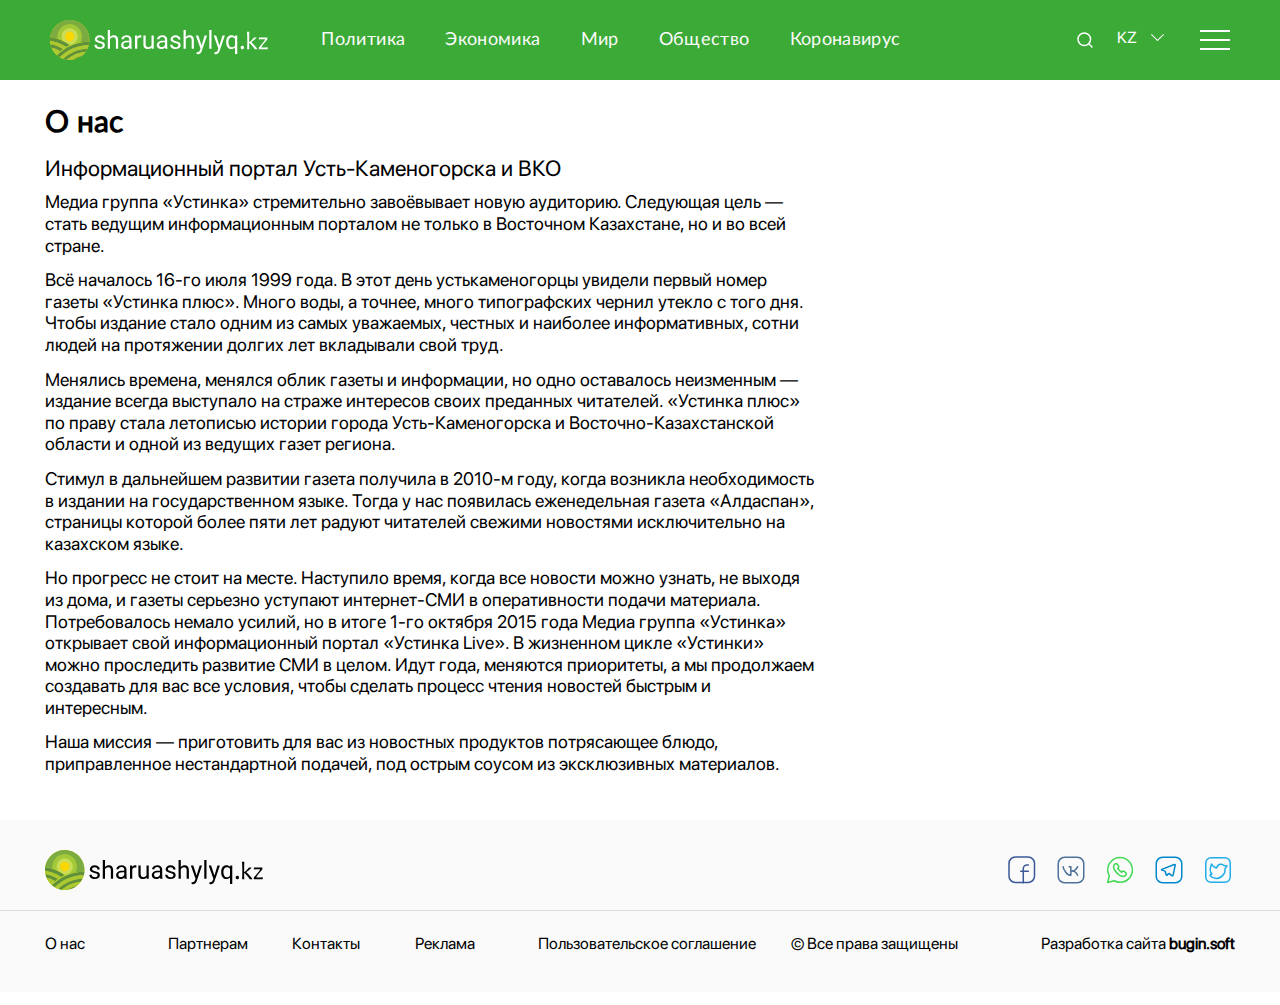
==== commit a7523f16: "icon mod" ====
--- a/about__us.html
+++ b/about__us.html
@@ -302,9 +302,8 @@
         <a href="">
           Разработка сайта
           <span>bugin.soft</span>
-        </a
-      </div>
-    </div>
+        </a    
+    </div> 
   </div>
 </footer>
 
--- a/css/style.css
+++ b/css/style.css
@@ -249,11 +249,10 @@
     background-color: #00000056; }
   @media (max-width: 480px) {
     .header__menu {
-      width: 335px;
+      width: 100%;
       padding: 18px 10px 20px 17px; } }
   @media (max-width: 400px) {
     .header__menu {
-      width: 300px;
       padding: 18px 10px 20px 17px; } }
 
 .cross {
@@ -626,6 +625,12 @@
     @media (max-width: 480px) {
       .header__menu__logo_cross .logo__img {
         margin: 0px 30px 0px 0px; } }
+  @media (max-width: 480px) {
+    .header__menu__logo_cross {
+      width: 100%;
+      -webkit-box-pack: justify;
+      -ms-flex-pack: justify;
+      justify-content: space-between; } }
 
 .site__info {
   margin: 0px 0px 35px 0px; }
@@ -1102,7 +1107,8 @@
   row-gap: 20px;
   -webkit-column-gap: 20px;
   column-gap: 20px;
-  padding: 0px 0px 13px 0px;
+  padding: 0px 0px 6px 0px;
+  margin: 6px 0px 0px 0px;
   border-bottom: 1.5px solid #f3f3f3; }
   .block__2__right__item a {
     width: 100%; }
